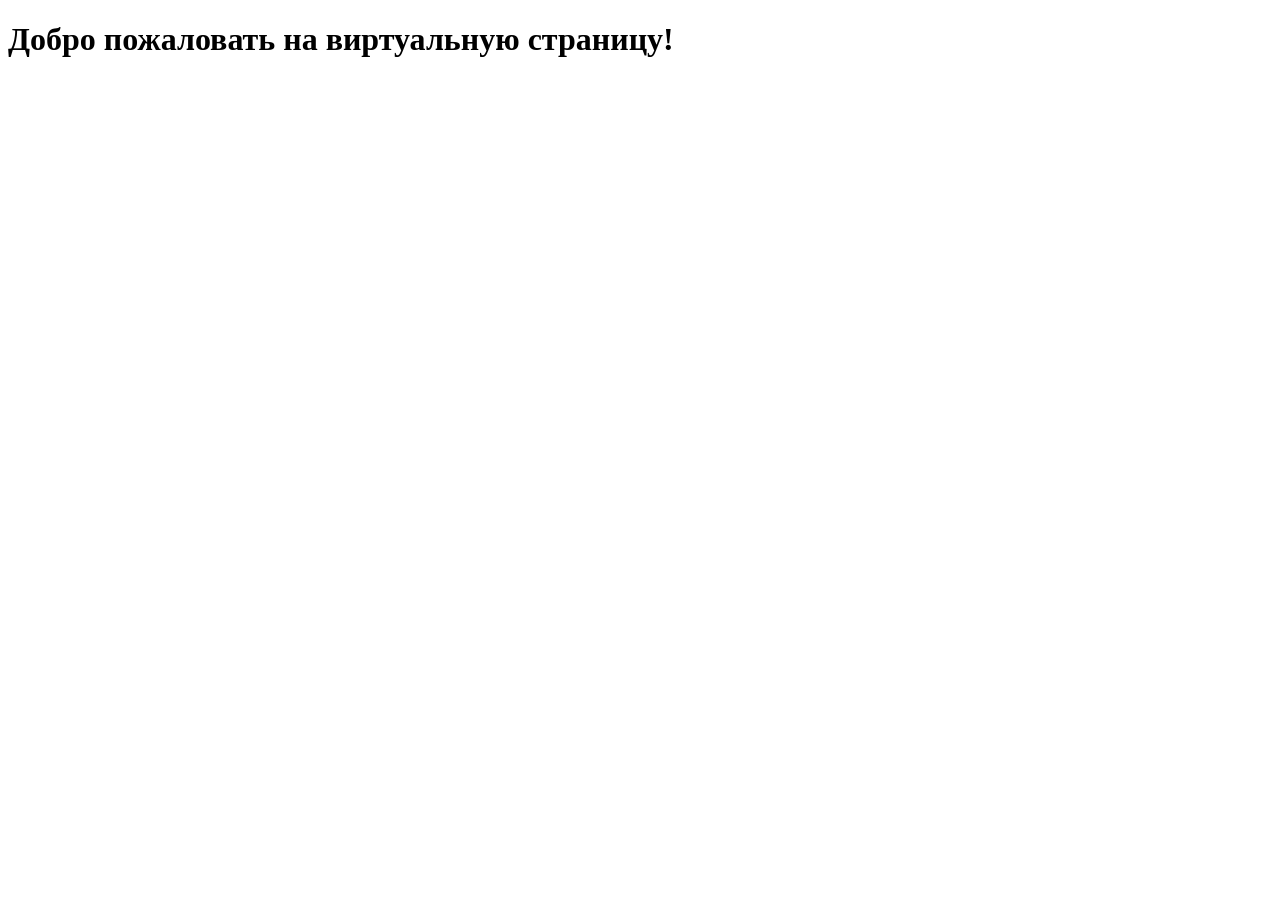
==== index.html @ 183be75f "Create index.html" ====
<!DOCTYPE html>
<html lang="en">
<head>
<meta charset="UTF-8">
<meta name="viewport" content="width=device-width, initial-scale=1.0">
<title>Виртуальная Страница</title>
</head>
<body>
<h1>Добро пожаловать на виртуальную страницу!</h1>
</body>
</html>
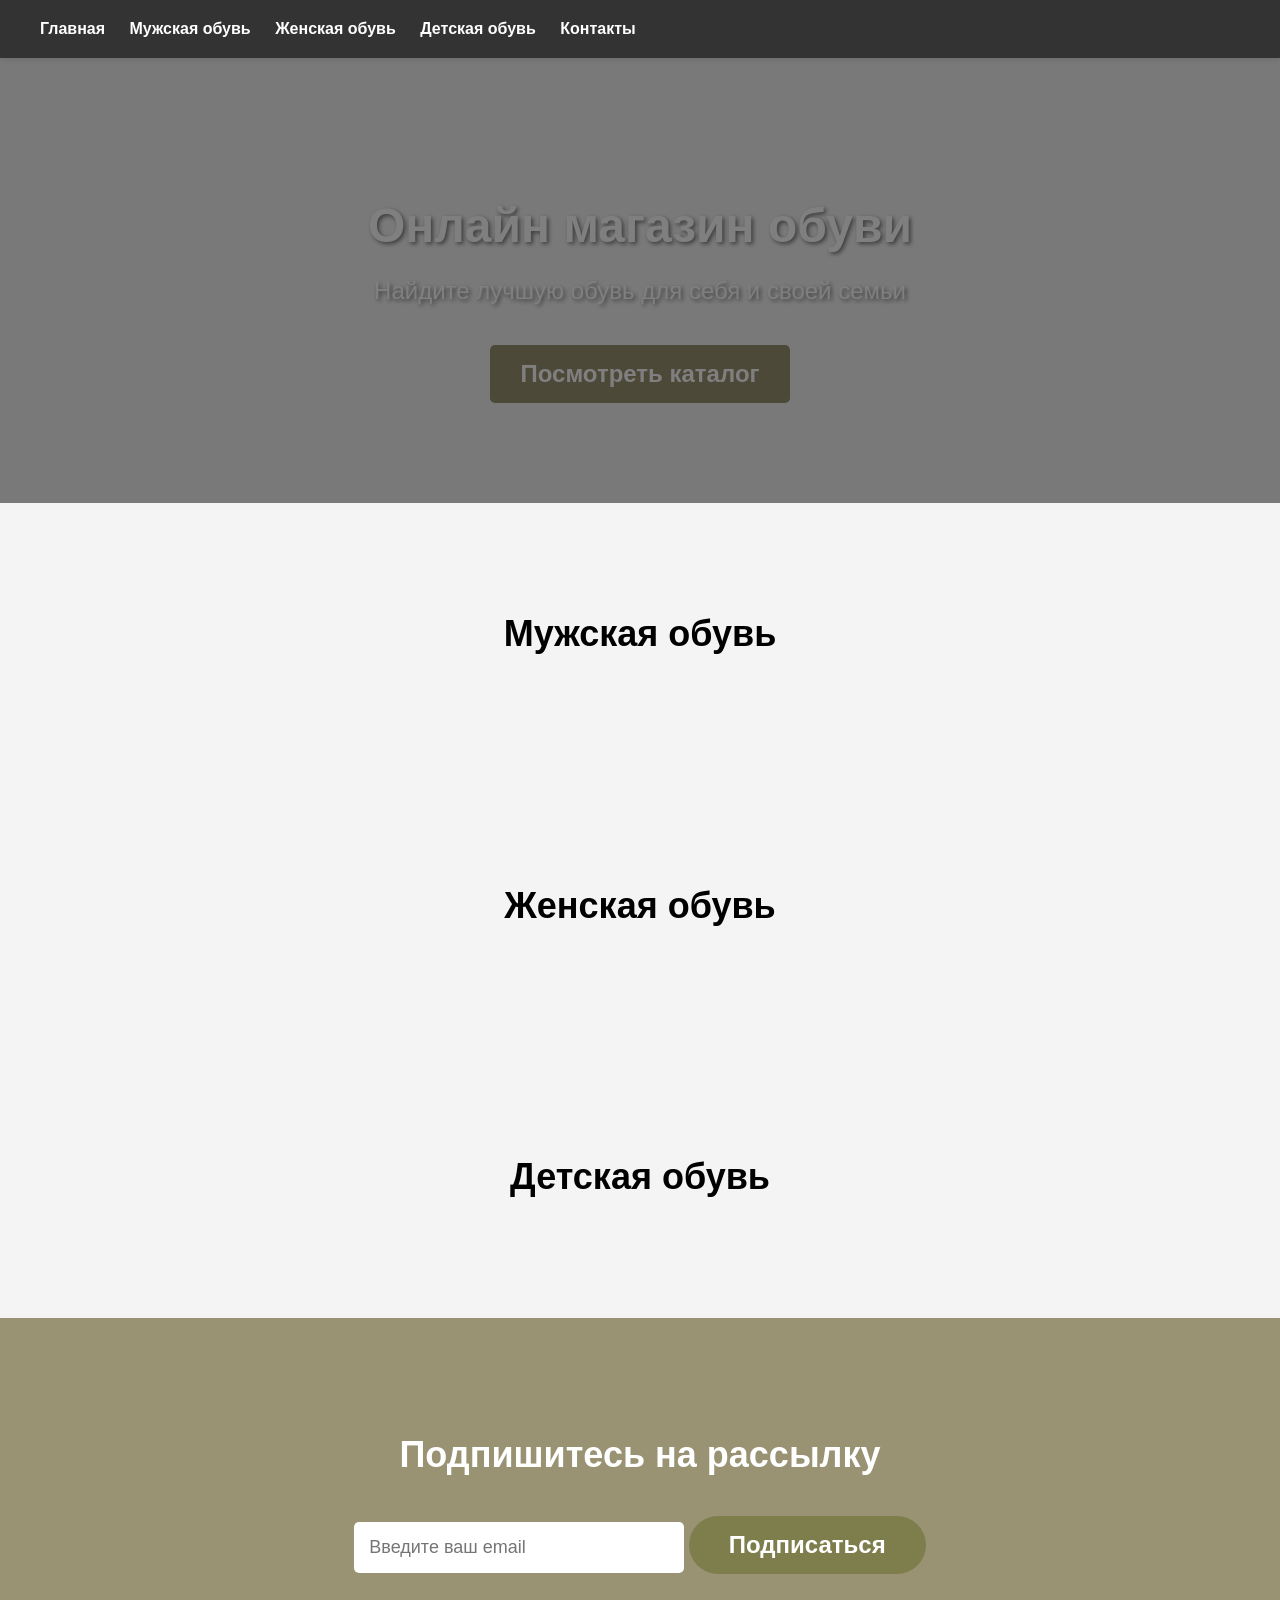
==== commit 57905bd2: "Add files via upload" ====
--- a/index.html
+++ b/index.html
@@ -1,11 +1,81 @@
-<!DOCTYPE html>
-<html lang="en">
-<head>
-<meta charset="UTF-8">
-<meta name="viewport" content="width=device-width, initial-scale=1.0">
-<title>Виртуальная Страница</title>
-</head>
-<body>
-<h1>Добро пожаловать на виртуальную страницу!</h1>
-</body>
-</html>
+<!DOCTYPE html>
+<html lang="en">
+<head>
+    <meta charset="UTF-8">
+    <meta name="viewport" content="width=device-width, initial-scale=1.0">
+    <title>Магазин обуви</title>
+    <link rel="stylesheet" href="styles.css">
+    <!-- Google Analytics Tracking Code -->
+<script async
+src="https://www.googletagmanager.com/gtag/js?id=G-SREQ4BP5ZS"></script>
+<script>
+window.dataLayer = window.dataLayer || [];
+function gtag(){dataLayer.push(arguments);}
+gtag('js', new Date());
+gtag('config', 'G-SREQ4BP5ZS');
+</script>
+</head>
+<body>
+
+<header>
+    <div class="container">
+        <nav>
+            <ul>
+                <li><a href="#">Главная</a></li>
+                <li><a href="#">Мужская обувь</a></li>
+                <li><a href="#">Женская обувь</a></li>
+                <li><a href="#">Детская обувь</a></li>
+                <li><a href="#">Контакты</a></li>
+            </ul>
+        </nav>
+    </div>
+</header>
+
+<section id="hero">
+    <div class="container">
+        <h1>Онлайн магазин обуви</h1>
+        <p>Найдите лучшую обувь для себя и своей семьи</p>
+        <a href="#" class="btn">Посмотреть каталог</a>
+    </div>
+</section>
+
+<section class="shoes-section">
+    <div class="container">
+        <h2>Мужская обувь</h2>
+        <div class="shoes-container" id="mens-shoes-container">
+            <!-- Здесь будут отображаться продукты -->
+        </div>
+    </div>
+</section>
+
+<section class="shoes-section">
+    <div class="container">
+        <h2>Женская обувь</h2>
+        <div class="shoes-container" id="womens-shoes-container">
+            <!-- Здесь будут отображаться продукты -->
+        </div>
+    </div>
+</section>
+
+<section class="shoes-section">
+    <div class="container">
+        <h2>Детская обувь</h2>
+        <div class="shoes-container" id="kids-shoes-container">
+            <!-- Здесь будут отображаться продукты -->
+        </div>
+    </div>
+</section>
+
+<section class="subscribe">
+    <div class="container">
+        <h3>Подпишитесь на рассылку</h3>
+        <form action="#">
+            <input type="email" placeholder="Введите ваш email">
+            <button type="submit">Подписаться</button>
+        </form>
+    </div>
+</section>
+
+<script src="script.js" defer></script>
+</body>
+</html>
--- a/styles.css
+++ b/styles.css
@@ -0,0 +1,200 @@
+/* Общие стили */
+
+body {
+    font-family: 'Segoe UI', Tahoma, Geneva, Verdana, sans-serif;
+    margin: 0;
+    padding: 0;
+    background-color: #f4f4f4;
+}
+
+.container {
+    max-width: 1200px;
+    margin: 0 auto;
+    padding: 0 20px;
+}
+
+/* Стили для шапки */
+
+header {
+    background-color: #333;
+    color: #fff;
+    padding: 20px 0;
+    box-shadow: 0 2px 5px rgba(0, 0, 0, 0.1);
+}
+
+nav ul {
+    list-style-type: none;
+    margin: 0;
+    padding: 0;
+}
+
+nav ul li {
+    display: inline;
+    margin-right: 20px;
+}
+
+nav ul li a {
+    color: #fff;
+    text-decoration: none;
+    font-weight: bold;
+    transition: color 0.3s ease;
+}
+
+nav ul li a:hover {
+    color: #999373;
+}
+
+/* Стили для главного раздела */
+
+#hero {
+    background-image: url('images/background.jpg'); /* Добавьте путь к вашему изображению */
+    background-size: cover;
+    color: #fff;
+    text-align: center;
+    padding: 100px 0;
+    position: relative;
+}
+
+#hero:before {
+    content: '';
+    background: rgba(0, 0, 0, 0.5);
+    position: absolute;
+    top: 0;
+    left: 0;
+    width: 100%;
+    height: 100%;
+}
+
+#hero h1 {
+    font-size: 48px;
+    margin-bottom: 20px;
+    font-weight: bold;
+    text-shadow: 2px 2px 4px rgba(0, 0, 0, 0.5);
+}
+
+#hero p {
+    font-size: 24px;
+    margin-bottom: 40px;
+    text-shadow: 2px 2px 4px rgba(0, 0, 0, 0.5);
+}
+
+.btn {
+    display: inline-block;
+    background-color: #999373;
+    color: #fff; /* Цвет текста */
+    padding: 15px 30px;
+    text-decoration: none;
+    border-radius: 5px;
+    font-size: 24px;
+    font-weight: bold;
+    transition: background-color 0.3s ease;
+}
+
+.btn:hover {
+    background-color: #7e7e4c; /* Измененный цвет фона при наведении */
+}
+
+/* Стили для разделов обуви */
+
+.shoes-section {
+    padding: 80px 0;
+    text-align: center;
+}
+
+.shoes-section h2 {
+    font-size: 36px;
+    margin-bottom: 40px;
+    font-weight: bold;
+}
+
+.shoes-container {
+    display: flex;
+    flex-wrap: wrap;
+    justify-content: center;
+}
+
+.product-card {
+    display: flex;
+    flex-direction: column;
+    align-items: center;
+    text-align: center;
+    padding: 20px;
+    border: 1px solid #ddd; /* Добавим границу для визуализации */
+    border-radius: 10px;
+    background-color: #fff;
+    box-shadow: 0 2px 5px rgba(0, 0, 0, 0.1);
+    margin: 20px;
+    width: 250px; /* Уменьшим ширину карточки */
+    transition: transform 0.3s ease; /* Плавное изменение */
+}
+
+.product-card img {
+    max-width: 100%; /* Убедимся, что изображение не выходит за пределы карточки */
+    border-radius: 5px; /* Добавим скругление углов */
+    margin-bottom: 10px; /* Небольшой отступ снизу */
+}
+
+.product-card:hover {
+    transform: translateY(-10px);
+    box-shadow: 0 10px 20px rgba(0, 0, 0, 0.1); /* Добавление тени при наведении */
+}
+
+.product-card h3 {
+    font-size: 24px;
+    margin: 20px 0;
+}
+
+.product-card p {
+    font-size: 18px;
+    margin-bottom: 20px;
+    color: #fff;
+}
+
+.product-card .price {
+    font-size: 20px;
+    font-weight: bold;
+    color: #999373;
+    margin-bottom: 10px;
+}
+
+/* Стили для формы подписки */
+
+.subscribe {
+    text-align: center;
+    padding: 80px 0;
+    background-color: #999373;
+    color: #fff;
+}
+
+.subscribe h3 {
+    font-size: 36px;
+    margin-bottom: 40px;
+    font-weight: bold;
+}
+
+.subscribe input[type="email"] {
+    padding: 15px;
+    width: 300px;
+    margin-bottom: 20px;
+    border-radius: 5px;
+    border: none;
+    font-size: 18px;
+}
+
+.subscribe button {
+    background-color: #7e7e4c; /* Измененный цвет кнопки подписаться */
+    border-radius: 30px; /* Круглые углы */
+    padding: 15px 40px; /* Увеличение отступов */
+    color: #fff; /* Цвет текста */
+    border: none;
+    cursor: pointer;
+    font-size: 24px;
+    font-weight: bold;
+    transition: background-color 0.3s ease, color 0.3s ease;
+}
+
+.subscribe button:hover {
+    background-color: #999373; /* Измененный цвет кнопки подписаться при наведении */
+    color: #fff; /* Измененный цвет текста при наведении */
+    box-shadow: 0 2px 5px rgba(0, 0, 0, 0.1); /* Добавление тени при наведении */
+}
